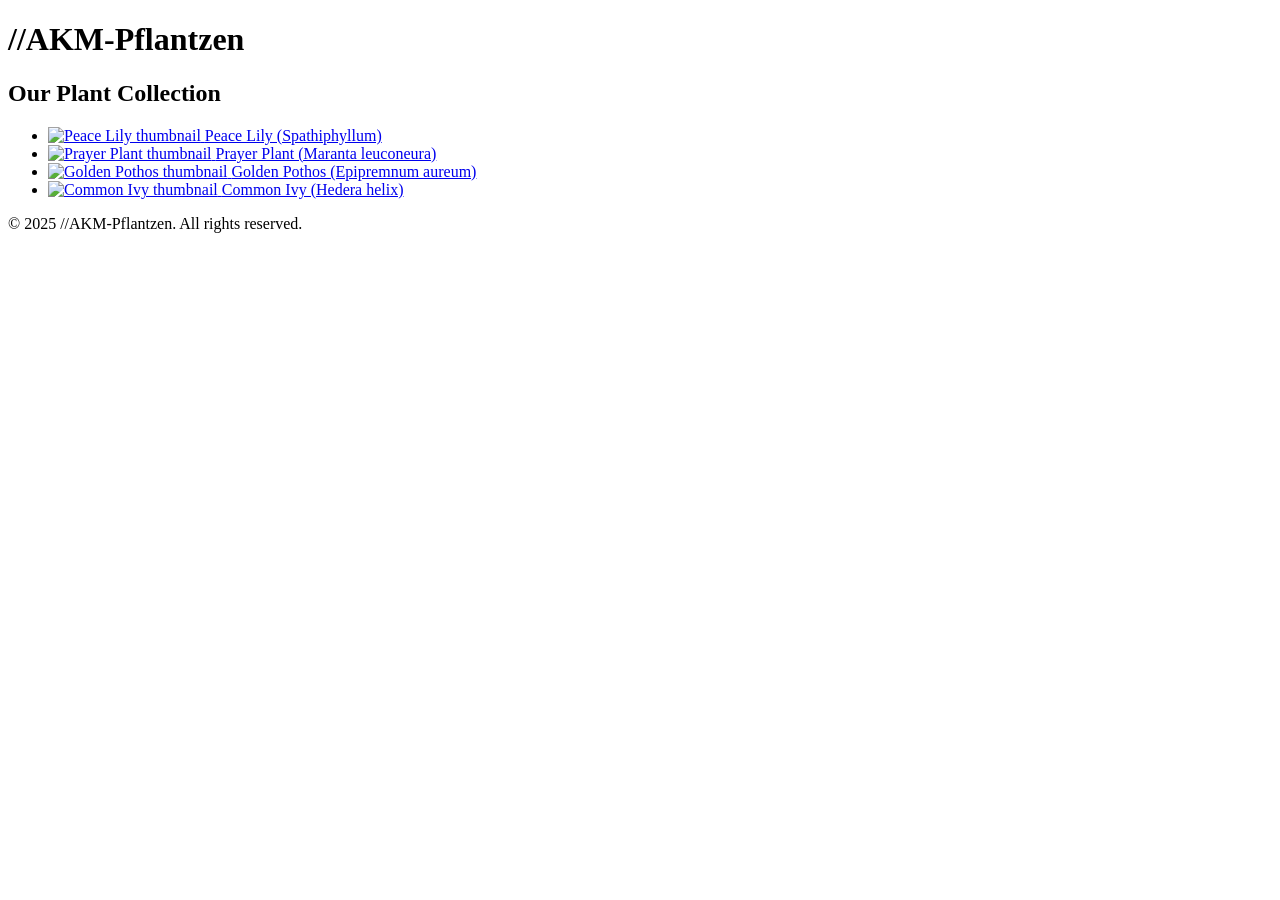
==== akm-pflanzen/index.html @ b6c748b5 "remove description" ====
<!DOCTYPE html>
<html lang="en">
<head>
    <meta charset="UTF-8">
    <meta name="viewport" content="width=device-width, initial-scale=1.0">
    <title>//AKM-Pflantzen - Your Plant Guide</title>

    <link rel="preconnect" href="https://fonts.googleapis.com">
    <link rel="preconnect" href="https://fonts.gstatic.com" crossorigin>
    <link href="https://fonts.googleapis.com/css2?family=Atkinson+Hyperlegible:ital,wght@0,400;0,700;1,400;1,700&display=swap" rel="stylesheet">

    <link rel="stylesheet" href="style.css">

</head>
<body>
    <header>
        <h1>//AKM-Pflantzen</h1>
    </header>

    <main>
        <h2>Our Plant Collection</h2>
        <ul class="plant-list">
            <li>
                <a href="peace-lily.html">
                    <img src="images/peace-lily-thumb.jpg" alt="Peace Lily thumbnail" class="thumbnail">
                    <span>Peace Lily (Spathiphyllum)</span>
                </a>
            </li>
            <li>
                <a href="prayer-plant.html">
                    <img src="images/prayer-plant-thumb.jpg" alt="Prayer Plant thumbnail" class="thumbnail">
                    <span>Prayer Plant (Maranta leuconeura)</span>
                </a>
            </li>
            <li>
                <a href="golden-pothos.html">
                    <img src="images/golden-pothos-thumb.jpg" alt="Golden Pothos thumbnail" class="thumbnail">
                    <span>Golden Pothos (Epipremnum aureum)</span>
                </a>
            </li>
            <li>
                <a href="common-ivy.html">
                    <img src="images/common-ivy-thumb.jpg" alt="Common Ivy thumbnail" class="thumbnail">
                    <span>Common Ivy (Hedera helix)</span>
                </a>
            </li>
            </ul>
    </main>

    <footer>
        <p>&copy; 2025 //AKM-Pflantzen. All rights reserved.</p> </footer>
</body>
</html>
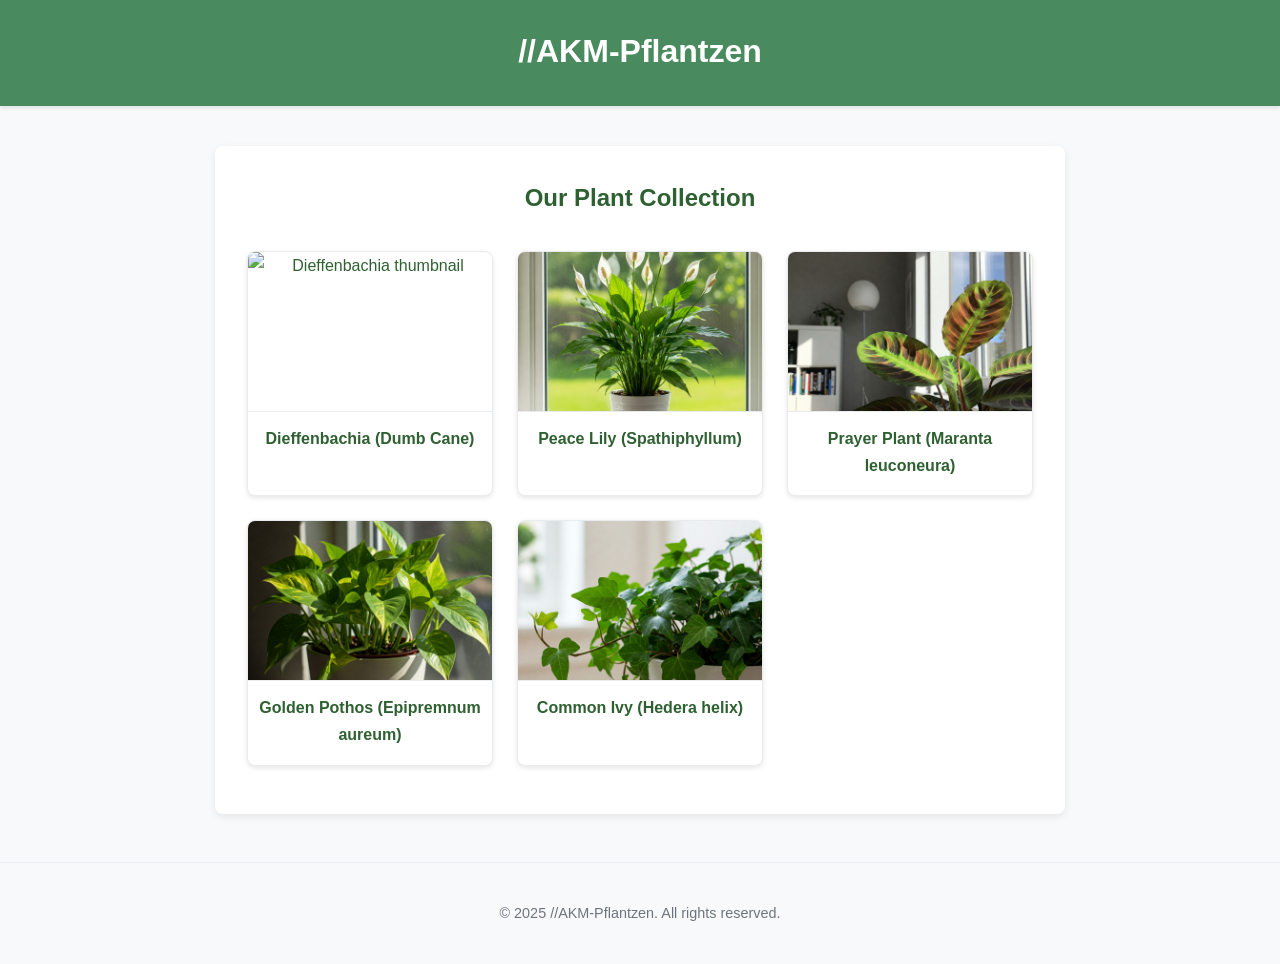
==== commit 37b33917: "Adding Dieffenbachia" ====
--- a/akm-pflanzen/index.html
+++ b/akm-pflanzen/index.html
@@ -20,6 +20,11 @@
     <main>
         <h2>Our Plant Collection</h2>
         <ul class="plant-list">
+            <li>
+                <a href="dieffenbachia.html">
+                    <img src="images/dieffenbachia-thumb.jpg" alt="Dieffenbachia thumbnail" class="thumbnail"> <span>Dieffenbachia (Dumb Cane)</span>
+                </a>
+            </li>
             <li>
                 <a href="peace-lily.html">
                     <img src="images/peace-lily-thumb.jpg" alt="Peace Lily thumbnail" class="thumbnail">
--- a/akm-pflanzen/style.css
+++ b/akm-pflanzen/style.css
@@ -0,0 +1,230 @@
+/* --- //AKM-Pflantzen CSS --- */
+
+/* Basic Reset & Body Defaults */
+html {
+    box-sizing: border-box;
+}
+*, *:before, *:after {
+    box-sizing: inherit;
+}
+
+body {
+    margin: 0;
+    padding: 0;
+    font-family: 'Atkinson Hyperlegible', sans-serif; /* Apply Atkinson Hyperlegible */
+    line-height: 1.7; /* Slightly increased line height for readability */
+    background-color: #f8f9fa; /* Very light grey background */
+    color: #343a40; /* Dark grey text for good contrast */
+}
+
+/* Header Styling */
+header {
+    background-color: #4a8a5f; /* A subtle, slightly desaturated green */
+    color: #ffffff; /* White text */
+    padding: 1.5rem 1rem; /* Slightly more padding */
+    text-align: center;
+    box-shadow: 0 2px 4px rgba(0,0,0,0.1);
+}
+
+header h1 {
+    margin: 0 0 0.25rem 0;
+    font-weight: 700; /* Bold weight */
+}
+
+header h1 a {
+    color: #ffffff;
+    text-decoration: none;
+    font-size: 2rem; /* Slightly larger site title */
+}
+
+header p {
+    margin: 0;
+    font-size: 1rem;
+    color: #e8f5e9; /* Lighter text color for subtitle */
+}
+
+/* Main Content Area */
+main {
+    max-width: 850px; /* Slightly narrower for better readability */
+    margin: 2.5rem auto; /* More space above/below */
+    padding: 2rem; /* More internal padding */
+    background-color: #ffffff; /* White content background */
+    box-shadow: 0 3px 8px rgba(0, 0, 0, 0.08); /* Softer shadow */
+    border-radius: 8px; /* Slightly more rounded corners */
+}
+
+/* Headings */
+h2 {
+    color: #2e6031; /* Darker green for main section headings */
+    text-align: center;
+    margin-top: 0;
+    margin-bottom: 2rem; /* More space below H2 */
+    font-weight: 700;
+}
+
+h3 {
+    color: #4a8a5f; /* Use the header green for subheadings */
+    margin-bottom: 1rem; /* More space below H3 */
+    font-weight: 700;
+    border-bottom: 1px solid #e0e0e0; /* Subtle line under H3 */
+    padding-bottom: 0.5rem;
+}
+
+/* Links */
+a {
+    color: #3a7d3e; /* A slightly brighter green for links */
+    text-decoration: none;
+    transition: color 0.2s ease;
+}
+
+a:hover, a:focus {
+    color: #2e6031; /* Darker green on hover/focus */
+    text-decoration: underline;
+}
+
+/* --- Index Page Specific --- */
+.plant-list {
+    list-style: none;
+    padding: 0;
+    display: grid; /* Use Grid for layout */
+    grid-template-columns: repeat(auto-fit, minmax(180px, 1fr)); /* Responsive grid */
+    gap: 1.5rem; /* Space between items */
+}
+
+.plant-list li {
+    background-color: #ffffff; /* Keep items white */
+    border-radius: 8px;
+    overflow: hidden; /* Keep image corners rounded */
+    box-shadow: 0 2px 5px rgba(0,0,0,0.1);
+    transition: transform 0.2s ease, box-shadow 0.2s ease;
+    border: 1px solid #e9ecef; /* Subtle border */
+}
+
+.plant-list li:hover {
+    transform: translateY(-4px); /* Slight lift on hover */
+    box-shadow: 0 4px 10px rgba(0,0,0,0.12);
+}
+
+.plant-list a {
+    display: block; /* Make the whole area clickable */
+    text-decoration: none;
+    color: #2e6031; /* Dark green text */
+    text-align: center;
+    padding-bottom: 1rem; /* Padding below text */
+}
+
+.plant-list a:hover, .plant-list a:focus {
+    text-decoration: none; /* No underline for these links */
+    color: #4a8a5f; /* Lighter green on hover */
+}
+
+.plant-list .thumbnail {
+    display: block;
+    width: 100%; /* Make image fill width */
+    height: 160px; /* Fixed thumbnail height */
+    object-fit: cover; /* Cover the area without distortion */
+    margin-bottom: 0.8rem; /* Space between image and text */
+    border-bottom: 1px solid #e9ecef; /* Line below image */
+}
+
+.plant-list span {
+    font-weight: 700; /* Make plant names bold */
+    padding: 0 0.5rem; /* Padding for text */
+    display: block; /* Ensure span takes block space */
+}
+
+
+/* --- Plant Detail Page Specific --- */
+.plant-detail section {
+    margin-bottom: 2.5rem; /* More space between sections */
+    padding-bottom: 1.5rem;
+    border-bottom: 1px solid #eeeeee; /* Lighter separator */
+}
+
+.plant-detail section:last-child {
+    border-bottom: none; /* No border on the last section */
+    margin-bottom: 0; /* No margin on last section */
+}
+
+.plant-image {
+    text-align: center;
+    margin-bottom: 2rem;
+}
+
+.plant-image img {
+    max-width: 80%;
+    height: auto;
+    border-radius: 8px;
+    box-shadow: 0 5px 15px rgba(0,0,0,0.1); /* Slightly more pronounced shadow */
+    border: 1px solid #dee2e6; /* Light border around image */
+}
+
+/* Styling for Care & Fun Facts Lists */
+.plant-care ul,
+.plant-fun-facts ul {
+    list-style: none;
+    padding-left: 0;
+}
+
+.plant-care li,
+.plant-fun-facts li {
+    margin-bottom: 1rem; /* More space between list items */
+    padding-left: 2em; /* Indent list items */
+    position: relative;
+}
+
+.plant-care li::before,
+.plant-fun-facts li::before {
+    content: '🌿'; /* Leaf emoji bullet */
+    position: absolute;
+    left: 0;
+    top: 1px; /* Adjust vertical position */
+    color: #4a8a5f; /* Use the accent green */
+    font-size: 1.1em;
+}
+
+.plant-care strong {
+    font-weight: 700; /* Ensure strong tag is bold */
+    color: #343a40; /* Dark text for emphasis */
+}
+
+/* Toxicity Section Styling (Keep contrast for warnings) */
+.plant-toxicity h3 {
+    color: #c82333; /* Standard warning red */
+}
+.plant-toxicity p strong { /* Style only the "Caution:" part */
+     color: #c82333;
+}
+
+/* Specific styling for the paragraph containing the warning */
+.plant-toxicity p {
+    border-left: 5px solid #dc3545; /* Red border */
+    padding: 1rem 1rem 1rem 1.5rem; /* More padding */
+    background-color: #f8d7da; /* Light red background */
+    color: #721c24; /* Dark red text */
+    margin-top: 1rem;
+    border-radius: 4px;
+}
+
+/* Styling for Non-Toxic plants */
+.plant-detail section.plant-toxicity:not(:has(strong)) h3 { /* Target H3 if no <strong> (assumes safe plants don't use it) */
+   color: #28a745; /* Standard success green */
+}
+.plant-detail section.plant-toxicity:not(:has(strong)) p { /* Target p if no <strong> */
+   border-left-color: #28a745; /* Green border */
+   background-color: #d4edda; /* Light green background */
+   color: #155724; /* Dark green text */
+}
+
+
+/* Footer Styling */
+footer {
+    text-align: center;
+    margin-top: 3rem;
+    padding: 1.5rem;
+    font-size: 0.9em;
+    color: #6c757d; /* Medium grey text */
+    border-top: 1px solid #e9ecef; /* Light top border */
+}
+
+/* --- End of CSS --- */
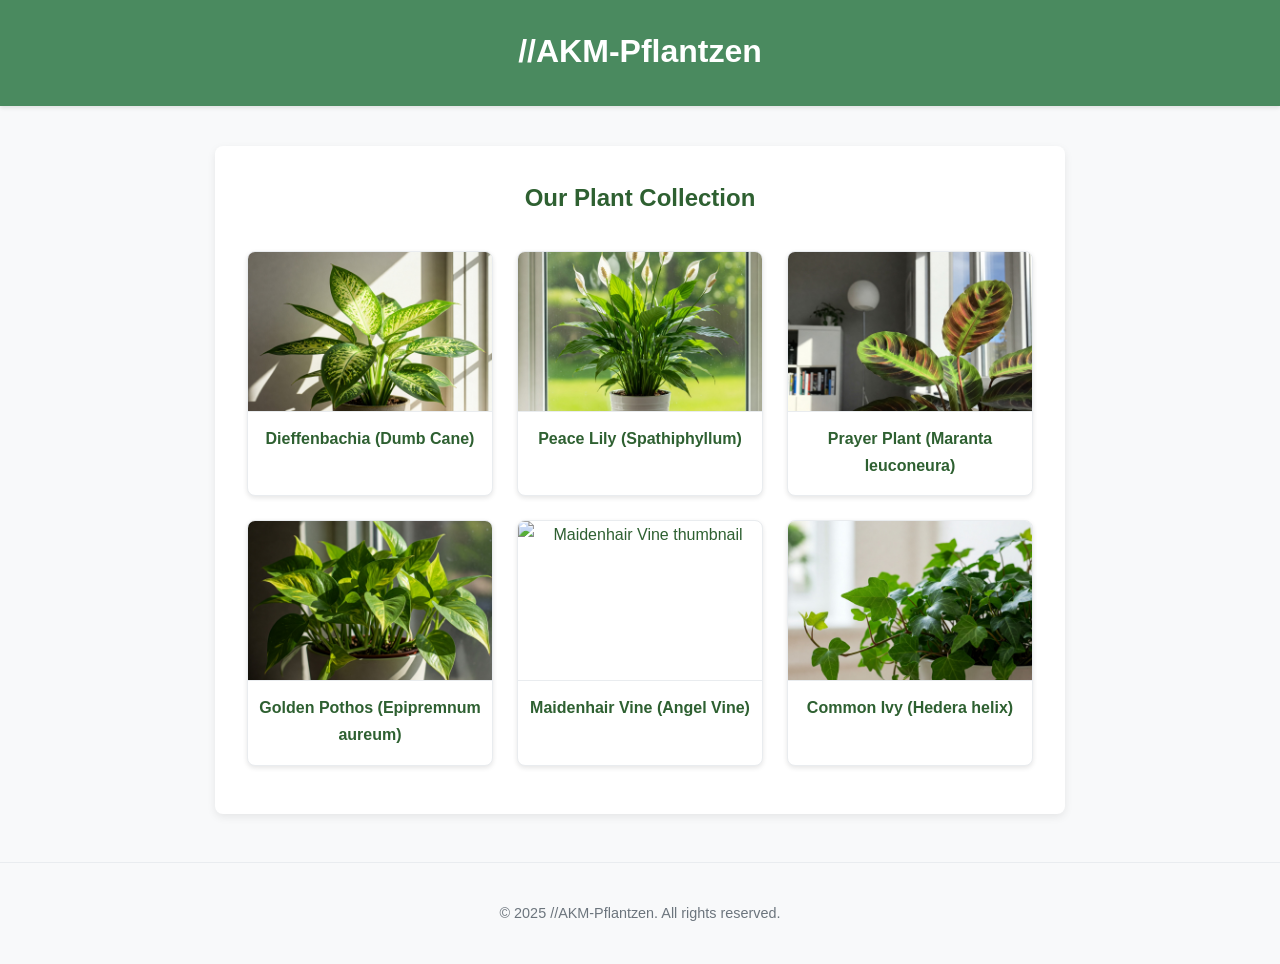
==== commit 21c9269f: "Update index.html" ====
--- a/akm-pflanzen/index.html
+++ b/akm-pflanzen/index.html
@@ -44,6 +44,11 @@
                 </a>
             </li>
             <li>
+                <a href="muehlenbeckia.html">
+                    <img src="images/muehlenbeckia-thumb.jpg" alt="Maidenhair Vine thumbnail" class="thumbnail"> <span>Maidenhair Vine (Angel Vine)</span>
+                </a>
+            </li>
+            <li>
                 <a href="common-ivy.html">
                     <img src="images/common-ivy-thumb.jpg" alt="Common Ivy thumbnail" class="thumbnail">
                     <span>Common Ivy (Hedera helix)</span>
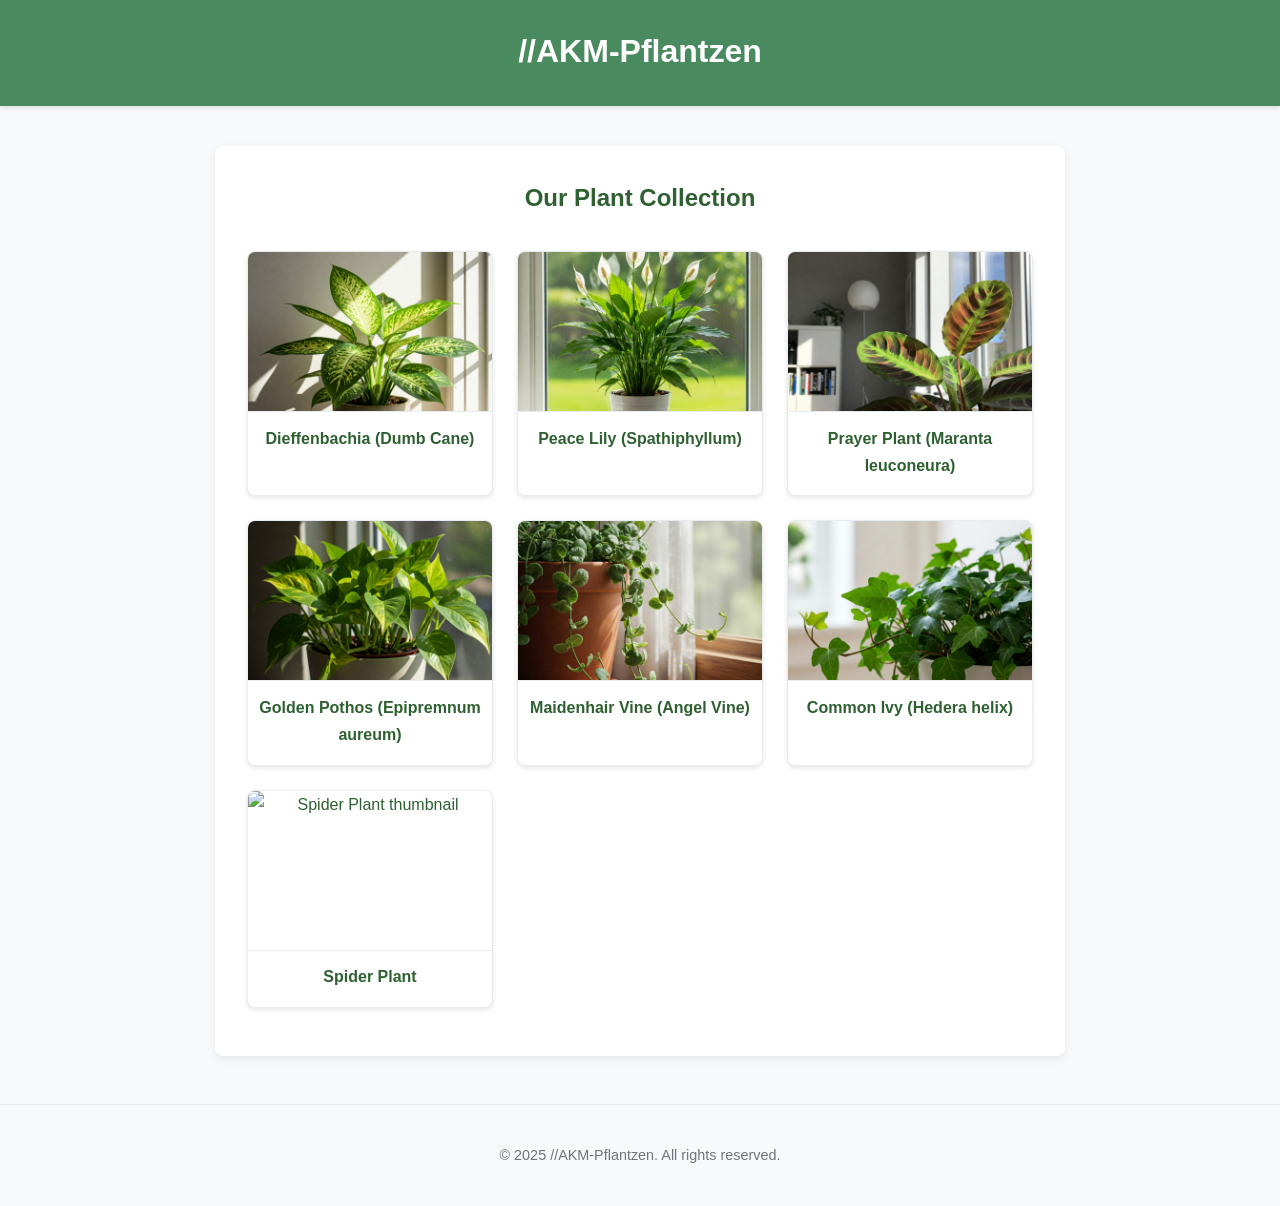
==== commit 60b52416: "Update index.html" ====
--- a/akm-pflanzen/index.html
+++ b/akm-pflanzen/index.html
@@ -54,6 +54,11 @@
                     <span>Common Ivy (Hedera helix)</span>
                 </a>
             </li>
+            <li>
+                <a href="spider-plant.html">
+                    <img src="images/spider-plant-thumb.jpg" alt="Spider Plant thumbnail" class="thumbnail"> <span>Spider Plant</span>
+                </a>
+            </li>
             </ul>
     </main>
 
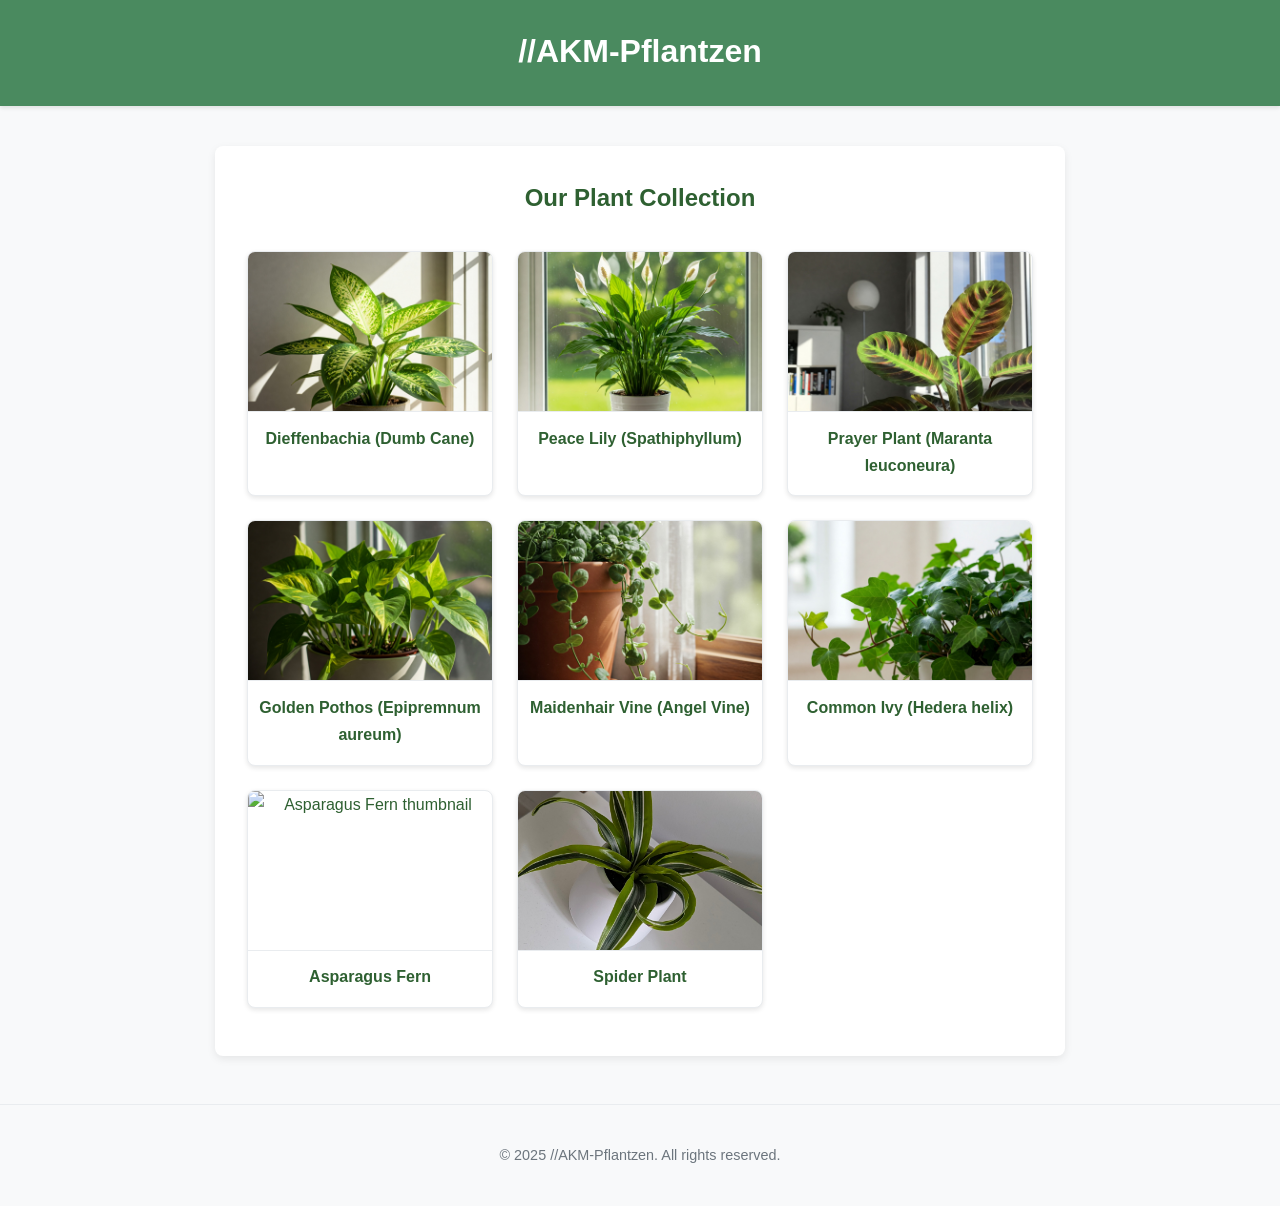
==== commit 200ffef3: "Update index.html" ====
--- a/akm-pflanzen/index.html
+++ b/akm-pflanzen/index.html
@@ -55,6 +55,11 @@
                 </a>
             </li>
             <li>
+                <a href="asparagus-fern.html">
+                    <img src="images/asparagus-fern-thumb.jpg" alt="Asparagus Fern thumbnail" class="thumbnail"> <span>Asparagus Fern</span>
+                </a>
+            </li>
+            <li>
                 <a href="spider-plant.html">
                     <img src="images/spider-plant-thumb.jpg" alt="Spider Plant thumbnail" class="thumbnail"> <span>Spider Plant</span>
                 </a>
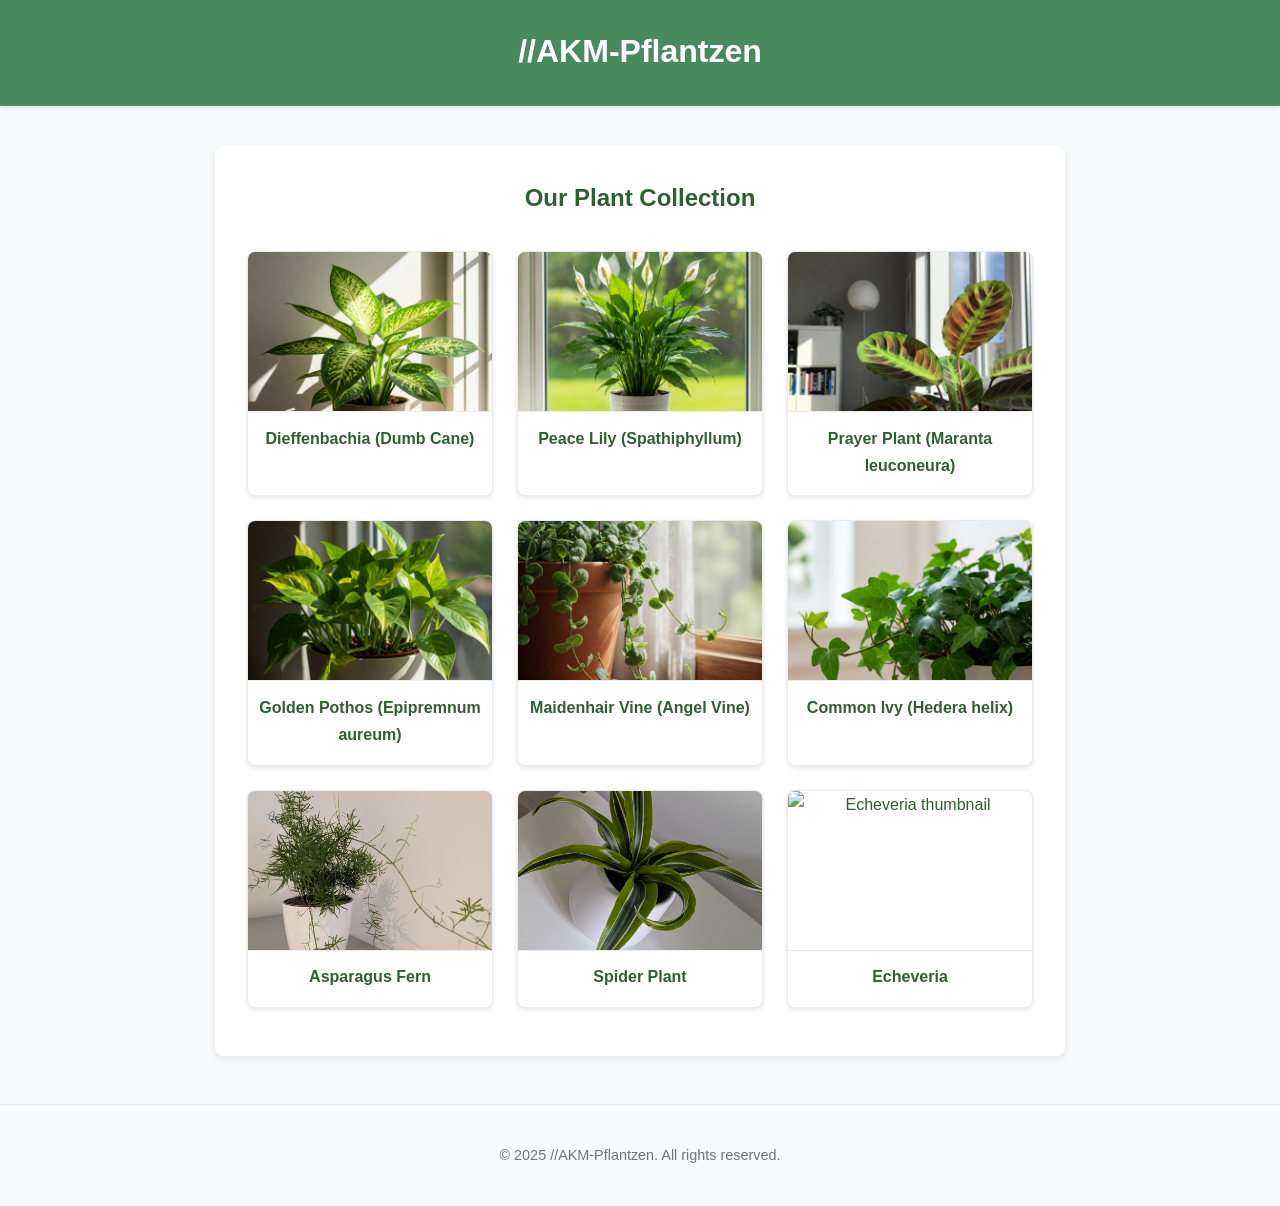
==== commit 4ec53acc: "Update index.html" ====
--- a/akm-pflanzen/index.html
+++ b/akm-pflanzen/index.html
@@ -64,6 +64,11 @@
                     <img src="images/spider-plant-thumb.jpg" alt="Spider Plant thumbnail" class="thumbnail"> <span>Spider Plant</span>
                 </a>
             </li>
+            <li>
+                <a href="echeveria.html">
+                    <img src="images/echeveria-thumb.jpg" alt="Echeveria thumbnail" class="thumbnail"> <span>Echeveria</span>
+                </a>
+            </li>
             </ul>
     </main>
 
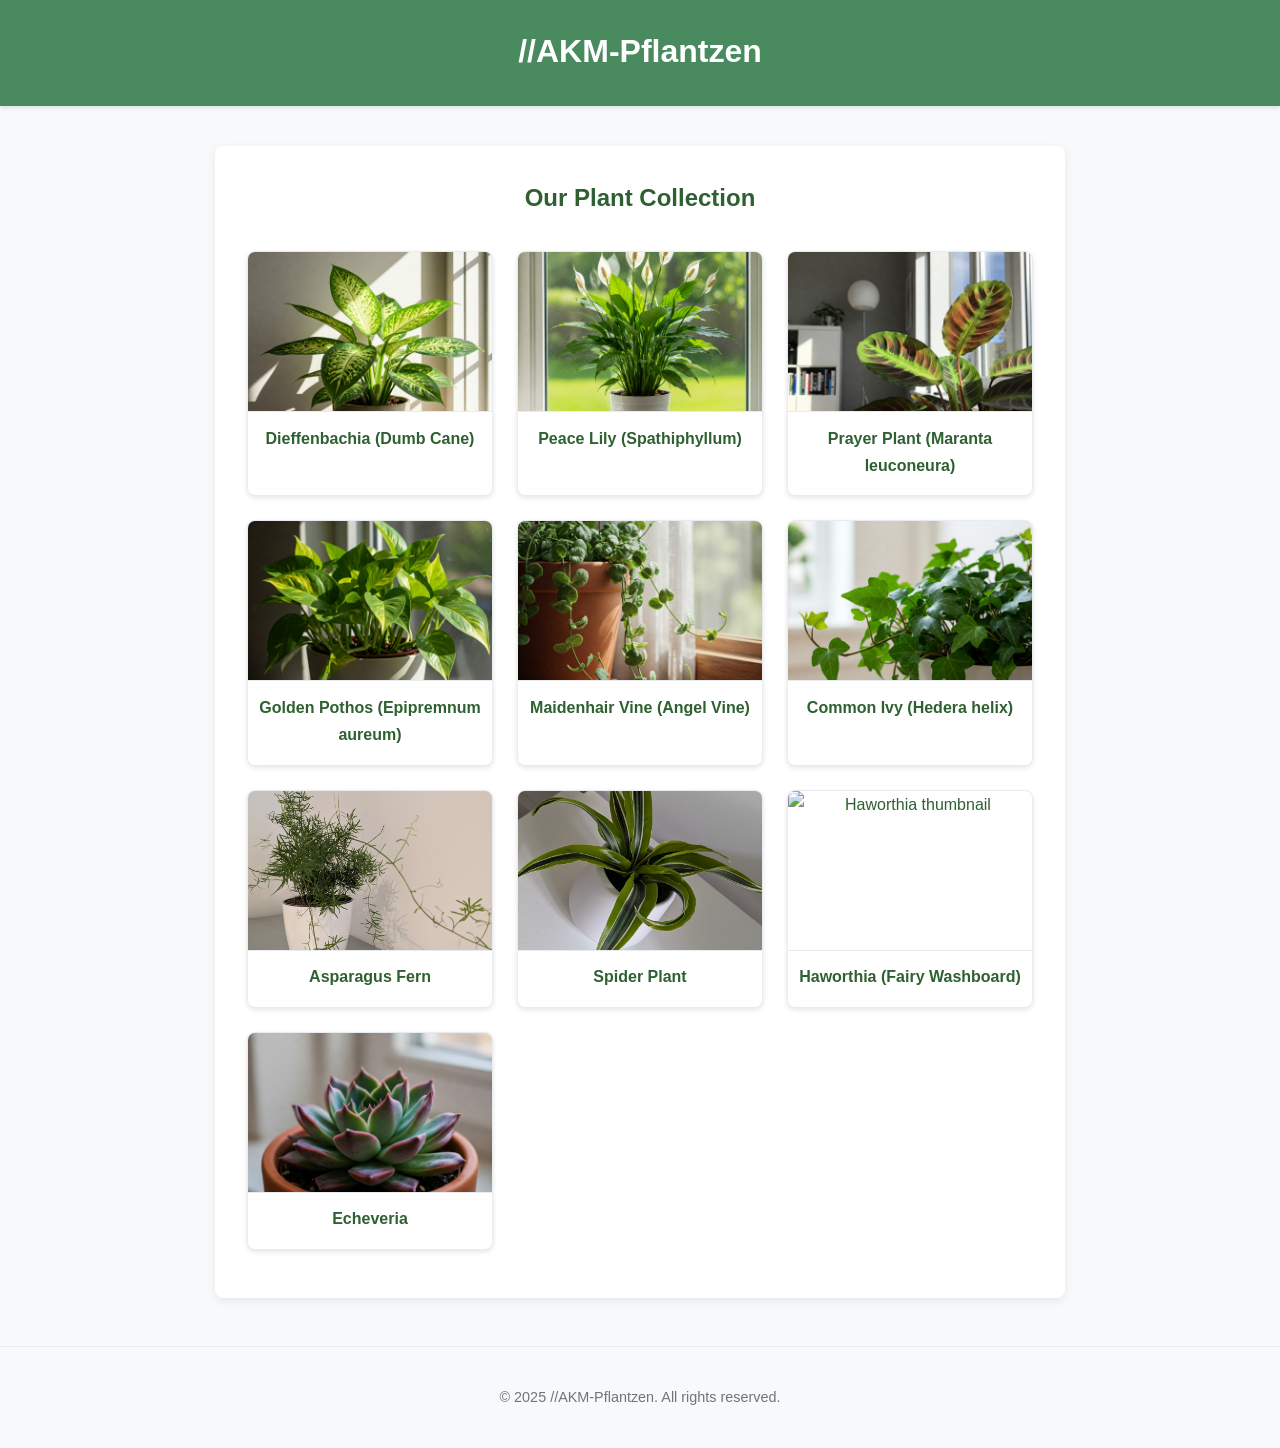
==== commit f85ab6c2: "Update index.html" ====
--- a/akm-pflanzen/index.html
+++ b/akm-pflanzen/index.html
@@ -65,6 +65,11 @@
                 </a>
             </li>
             <li>
+                <a href="haworthia.html">
+                    <img src="images/haworthia-thumb.jpg" alt="Haworthia thumbnail" class="thumbnail"> <span>Haworthia (Fairy Washboard)</span>
+                </a>
+            </li>
+            <li>
                 <a href="echeveria.html">
                     <img src="images/echeveria-thumb.jpg" alt="Echeveria thumbnail" class="thumbnail"> <span>Echeveria</span>
                 </a>
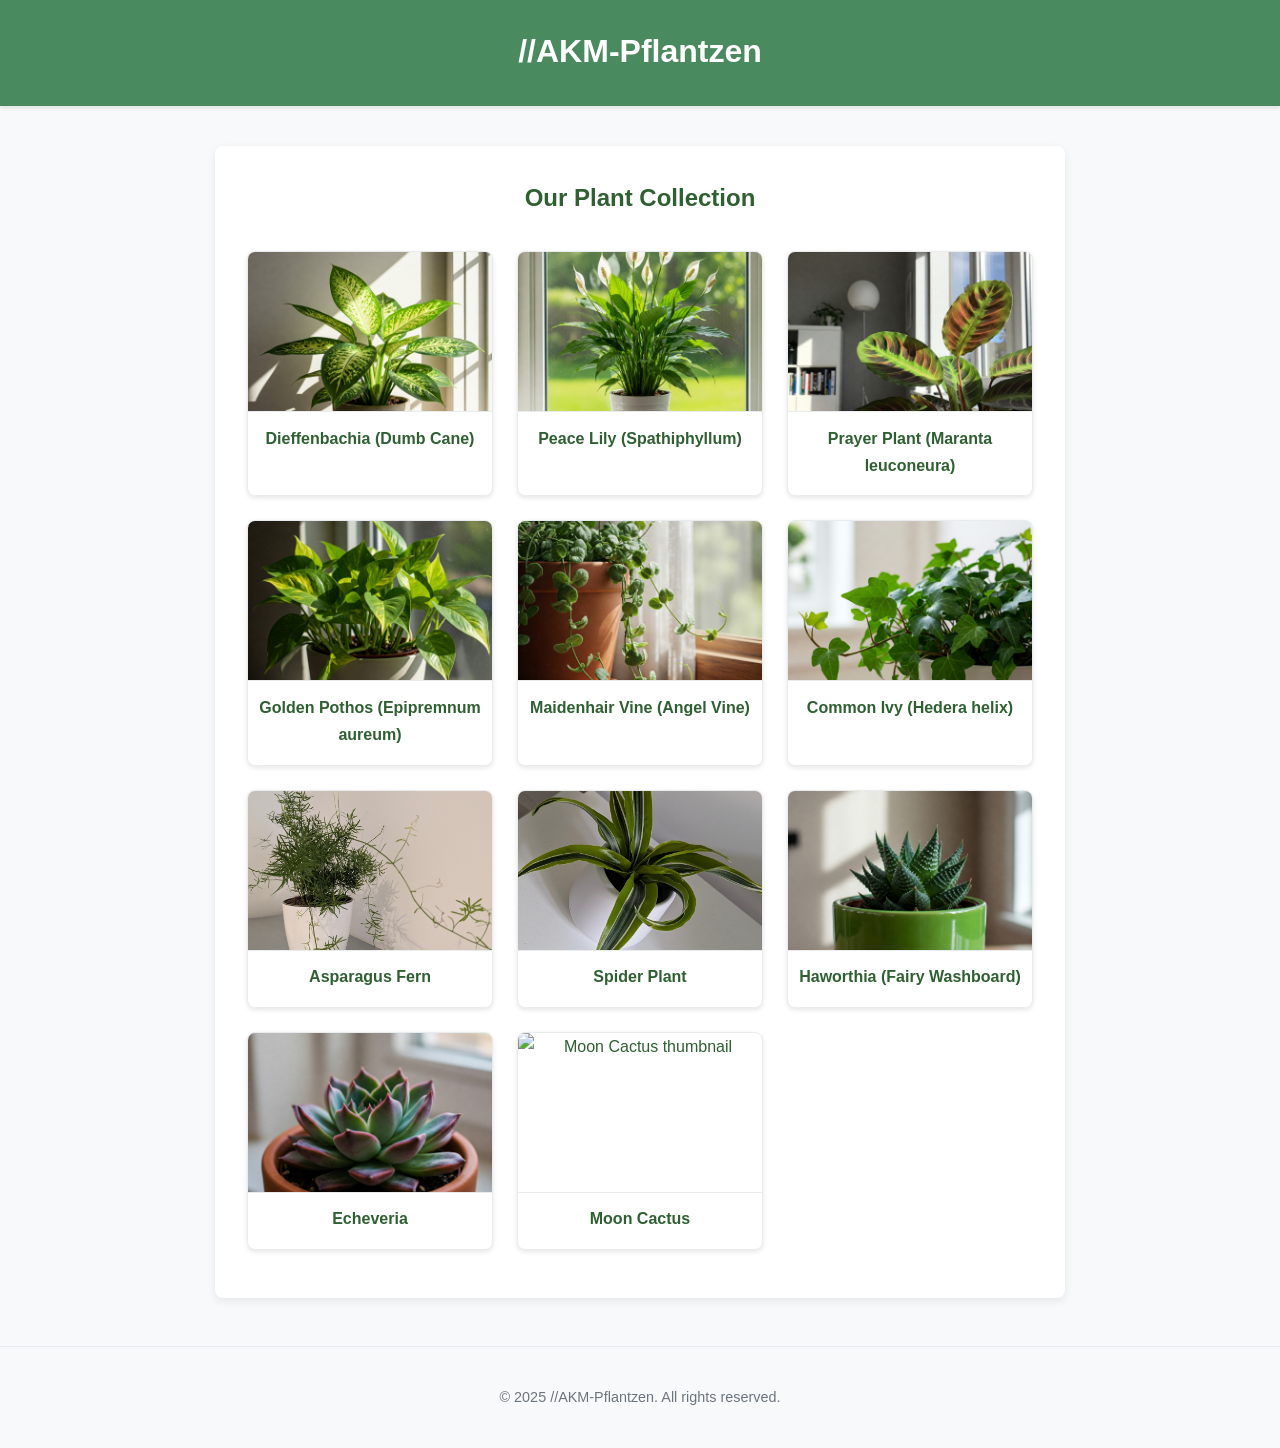
==== commit 6ecf4c1d: "Update index.html" ====
--- a/akm-pflanzen/index.html
+++ b/akm-pflanzen/index.html
@@ -74,6 +74,11 @@
                     <img src="images/echeveria-thumb.jpg" alt="Echeveria thumbnail" class="thumbnail"> <span>Echeveria</span>
                 </a>
             </li>
+            <li>
+                <a href="moon-cactus.html">
+                    <img src="images/moon-cactus-thumb.jpg" alt="Moon Cactus thumbnail" class="thumbnail"> <span>Moon Cactus</span>
+                </a>
+            </li>
             </ul>
     </main>
 
